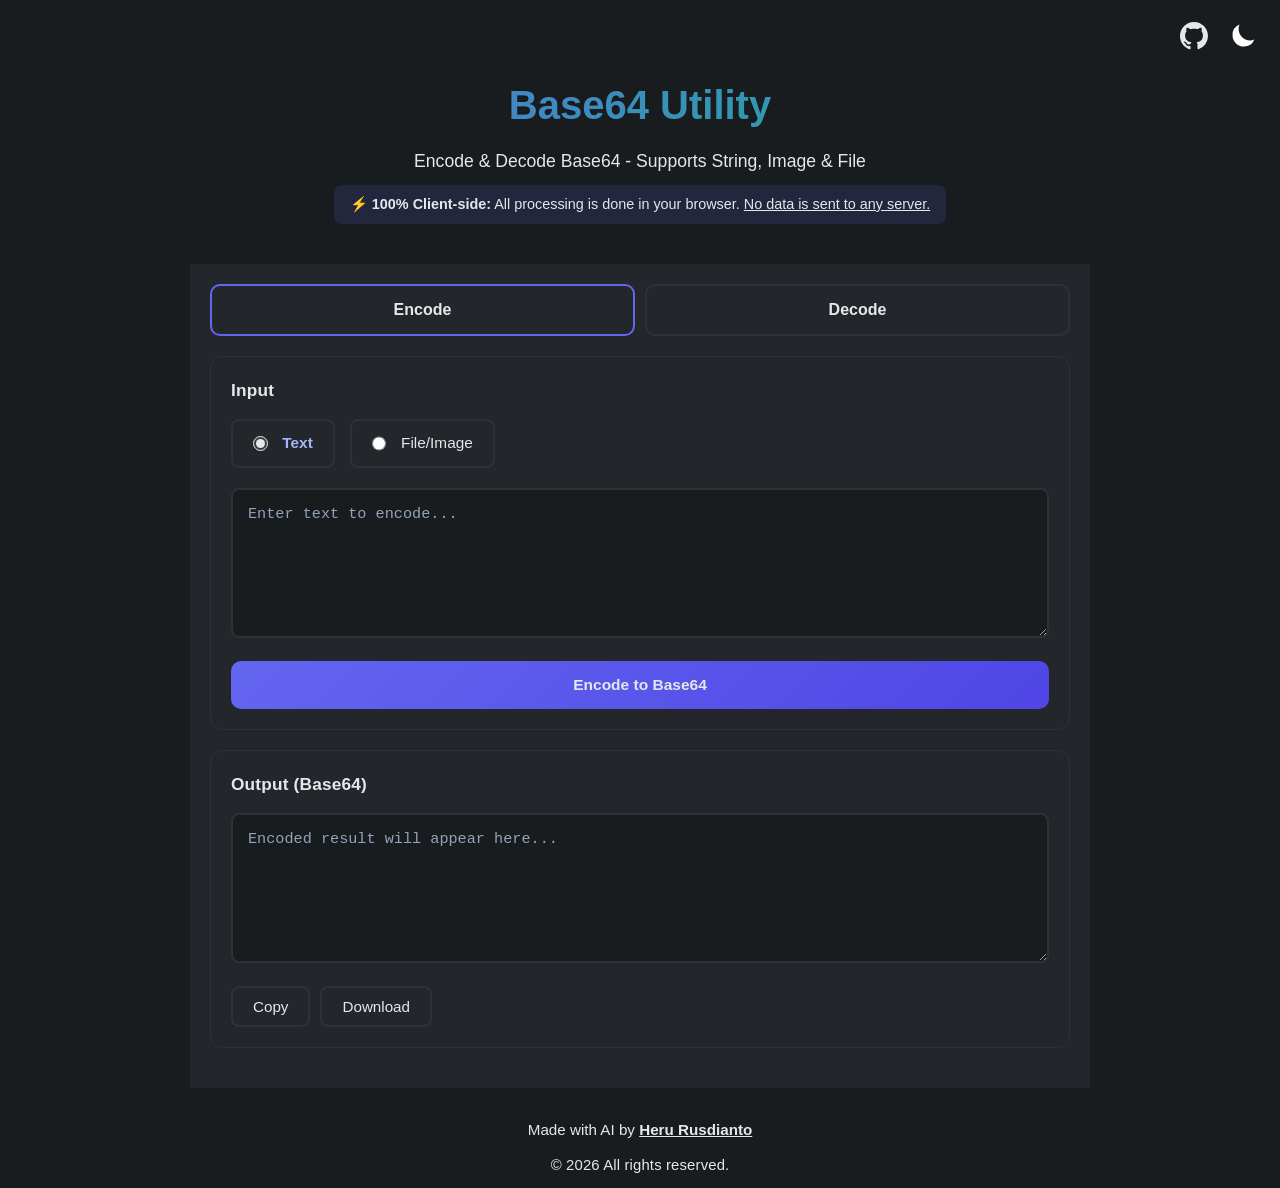
==== public/index.html @ 7470bfa7 "improved UI" ====
<!DOCTYPE html>
<html lang="en">
<head>
    <meta charset="UTF-8">
    <meta name="viewport" content="width=device-width, initial-scale=1.0">
    <title>Base64 Encoder/Decoder</title>
    <link rel="stylesheet" href="css/style.css">
</head>
<body>
    <div class="topbar">
        <a href="https://github.com/herusdianto/base64util" class="github-link" target="_blank" rel="noopener noreferrer" title="GitHub Repository">
            <svg viewBox="0 0 16 16" fill="none" xmlns="http://www.w3.org/2000/svg">
                <path fill-rule="evenodd" clip-rule="evenodd" d="M8 0C3.58 0 0 3.58 0 8c0 3.54 2.29 6.53 5.47 7.59.4.07.55-.17.55-.38 0-.19-.01-.82-.01-1.49-2.01.37-2.53-.49-2.69-.94-.09-.23-.48-.94-.82-1.13-.28-.15-.68-.52-.01-.53.63-.01 1.08.58 1.23.82.72 1.21 1.87.87 2.33.66.07-.52.28-.87.51-1.07-1.78-.2-3.64-.89-3.64-3.95 0-.87.31-1.59.82-2.15-.08-.2-.36-1.01.08-2.12 0 0 .67-.21 2.2.82.64-.18 1.32-.27 2-.27.68 0 1.36.09 2 .27 1.53-1.04 2.2-.82 2.2-.82.44 1.11.16 1.92.08 2.12.51.56.82 1.27.82 2.15 0 3.07-1.87 3.75-3.65 3.95.29.25.54.73.54 1.48 0 1.07-.01 1.93-.01 2.19 0 .21.15.46.55.38A8.013 8.013 0 0 0 16 8c0-4.42-3.58-8-8-8z" fill="currentColor"/>
            </svg>
        </a>
        <div class="theme-toggle">
            <button id="theme-switch" aria-label="Toggle dark/light mode" class="theme-toggle-btn">
                <!-- Icon will be injected by JS -->
                <span id="theme-icon"></span>
            </button>
        </div>
    </div>

    <header>
        <h1>Base64 Utility</h1>
        <p>Encode & Decode Base64 - Supports String, Image & File</p>
        <p class="client-side-note">⚡ <strong>100% Client-side:</strong> All processing is done in your browser. <u>No data is sent to any server.</u></p>
    </header>

    <div class="container">
        <!-- Tab Navigation -->
        <div class="tabs">
            <button class="tab-btn active" data-tab="encode">Encode</button>
            <button class="tab-btn" data-tab="decode">Decode</button>
        </div>

        <!-- Encode Tab -->
        <div id="encode" class="tab-content active">
            <div class="input-section">
                <h2>Input</h2>

                <!-- Input Type Selection -->
                <div class="input-type-selector">
                    <label>
                        <input type="radio" name="encode-type" value="text" checked>
                        <span>Text</span>
                    </label>
                    <label>
                        <input type="radio" name="encode-type" value="file">
                        <span>File/Image</span>
                    </label>
                </div>

                <!-- Text Input -->
                <div id="encode-text-input" class="input-area">
                    <label for="encode-text" class="visually-hidden">Text to encode</label>
                    <textarea id="encode-text" placeholder="Enter text to encode..."></textarea>
                </div>

                <!-- File Input -->
                <div id="encode-file-input" class="input-area hidden">
                    <div class="file-drop-zone" id="encode-drop-zone">
                        <input type="file" id="encode-file" accept="*/*">
                        <div class="drop-content">
                            <svg width="40" height="40" viewBox="0 0 24 24" fill="none" xmlns="http://www.w3.org/2000/svg">
                              <path d="M12 16V4M12 4L7 9M12 4L17 9" stroke="currentColor" stroke-width="2" stroke-linecap="round" stroke-linejoin="round"/>
                              <rect x="4" y="16" width="16" height="4" rx="2" stroke="currentColor" stroke-width="2"/>
                            </svg>
                            <p>Drag & drop file here or click to browse</p>
                            <small>Supports any file type (images, documents, etc.)</small>
                        </div>
                    </div>
                    <div id="encode-file-preview" class="file-preview hidden"></div>
                </div>

                <button id="encode-btn" class="action-btn">Encode to Base64</button>
            </div>

            <div class="output-section">
                <h2>Output (Base64)</h2>
                <textarea id="encode-output" readonly placeholder="Encoded result will appear here..."></textarea>
                <label for="encode-output" class="visually-hidden">Encoded Base64 output</label>
                <div class="output-actions">
                    <button class="copy-btn" data-target="encode-output">Copy</button>
                    <button class="download-btn" data-content="encode-output" data-filename="encoded.txt">Download</button>
                </div>
            </div>
        </div>

        <!-- Decode Tab -->
        <div id="decode" class="tab-content">
            <div class="input-section">
                <h2>Input (Base64)</h2>

                <!-- Input Type Selection -->
                <div class="input-type-selector">
                    <label>
                        <input type="radio" name="decode-input-type" value="text" checked>
                        <span>Paste Base64</span>
                    </label>
                    <label>
                        <input type="radio" name="decode-input-type" value="file">
                        <span>Upload File</span>
                    </label>
                </div>

                <!-- Text Input -->
                <div id="decode-text-input" class="input-area">
                    <label for="decode-text" class="visually-hidden">Base64 string to decode</label>
                    <textarea id="decode-text" placeholder="Paste Base64 string here..."></textarea>
                </div>

                <!-- File Input -->
                <div id="decode-file-input" class="input-area hidden">
                    <div class="file-drop-zone" id="decode-drop-zone">
                        <input type="file" id="decode-file" accept=".txt,.b64">
                        <div class="drop-content">
                            <svg width="40" height="40" viewBox="0 0 24 24" fill="none" xmlns="http://www.w3.org/2000/svg">
                              <path d="M12 16V4M12 4L7 9M12 4L17 9" stroke="currentColor" stroke-width="2" stroke-linecap="round" stroke-linejoin="round"/>
                              <rect x="4" y="16" width="16" height="4" rx="2" stroke="currentColor" stroke-width="2"/>
                            </svg>
                            <p>Drag & drop .txt file containing Base64</p>
                        </div>
                    </div>
                </div>

                <!-- Output Type Selection -->
                <div class="output-type-selector">
                    <h3>Output Type</h3>
                    <div class="output-options">
                        <label>
                            <input type="radio" name="decode-output-type" value="auto" checked>
                            <span>Auto Detect</span>
                        </label>
                        <label>
                            <input type="radio" name="decode-output-type" value="text">
                            <span>Text</span>
                        </label>
                        <label>
                            <input type="radio" name="decode-output-type" value="image">
                            <span>Image</span>
                        </label>
                        <label>
                            <input type="radio" name="decode-output-type" value="file">
                            <span>File</span>
                        </label>
                    </div>
                </div>

                <button id="decode-btn" class="action-btn">Decode from Base64</button>
            </div>

            <div class="output-section">
                <h2>Output</h2>

                <!-- Text Output -->
                <div id="decode-output-text" class="decode-output">
                    <textarea id="decode-result-text" readonly placeholder="Decoded text will appear here..."></textarea>
                    <label for="decode-result-text" class="visually-hidden">Decoded text output</label>
                    <div class="output-actions">
                        <button class="copy-btn" data-target="decode-result-text">Copy</button>
                    </div>
                </div>

                <!-- Image Output -->
                <div id="decode-output-image" class="decode-output">
                    <div class="image-preview">
                        <img id="decode-result-image" src="" alt="Decoded image" style="display: none;">
                    </div>
                    <div class="output-actions">
                        <button id="download-image-btn" class="download-btn">Download Image</button>
                    </div>
                </div>

                <!-- File Output -->
                <div id="decode-output-file" class="decode-output">
                    <div class="file-info" id="decode-file-info">
                        <span class="icon">📄</span>
                        <div class="details">
                            <p class="filename">decoded_file</p>
                            <p class="filesize">0 bytes</p>
                            <p class="filetype">Unknown type</p>
                        </div>
                    </div>
                    <div class="output-actions">
                        <button id="download-file-btn" class="download-btn">Download File</button>
                    </div>
                </div>
            </div>
        </div>

        <!-- Status Messages -->
        <div id="status" class="status hidden"></div>
    </div>

    <footer>
        <p>Made with AI by <a href="https://herusdianto.github.io/" target="_blank" rel="noopener noreferrer">Heru Rusdianto</a></p>
        <p class="copyright">
            © <span id="currentYear"></span> All rights reserved.
        </p>
    </footer>

    <script src="js/app.js"></script>
</body>
</html>
---- public/css/style.css ----
:root {
    --primary-color: #6366f1;
    --primary-hover: #4f46e5;
    --secondary-color: #10b981;
    --bg-color: #0f172a;
    --card-bg: #1e293b;
    --card-border: #334155;
    --text-primary: #f1f5f9;
    --text-secondary: #94a3b8;
    --input-bg: #0f172a;
    --success-color: #22c55e;
    --error-color: #ef4444;
    --warning-color: #f59e0b;
}

* {
    margin: 0;
    padding: 0;
    box-sizing: border-box;
}

body {
    font-family: 'Segoe UI', Tahoma, Geneva, Verdana, sans-serif;
    background: var(--bg-color);
    color: var(--text-primary);
    min-height: 100vh;
    line-height: 1.6;
}

.container {
    max-width: 900px;
    margin: 0 auto;
    padding: 20px;
}

/* Header */
header {
    text-align: center;
    margin-bottom: 20px;
    padding: 20px;
}

header h1 {
    font-size: 2.5rem;
    margin-bottom: 10px;
    background: linear-gradient(135deg, var(--primary-color), var(--secondary-color));
    -webkit-background-clip: text;
    -webkit-text-fill-color: transparent;
    background-clip: text;
}

header p {
    color: var(--text-secondary);
    font-size: 1.1rem;
}

/* Tabs */
.tabs {
    display: flex;
    gap: 10px;
    margin-bottom: 20px;
}

.tab-btn {
    flex: 1;
    padding: 15px 30px;
    font-size: 1.1rem;
    font-weight: 600;
    border: 2px solid var(--card-border);
    background: var(--card-bg);
    color: var(--text-secondary);
    border-radius: 10px;
    cursor: pointer;
    transition: all 0.3s ease;
}

.tab-btn:hover {
    border-color: var(--primary-color);
    color: var(--text-primary);
}

.tab-btn.active {
    background: var(--primary-color);
    border-color: var(--primary-color);
    color: white;
}

/* Tab Content */
.tab-content {
    display: none;
    animation: fadeIn 0.3s ease;
}

.tab-content.active {
    display: block;
}

@keyframes fadeIn {
    from { opacity: 0; transform: translateY(10px); }
    to { opacity: 1; transform: translateY(0); }
}

/* Sections */
.input-section,
.output-section {
    background: var(--card-bg);
    border: 1px solid var(--card-border);
    border-radius: 12px;
    padding: 20px;
    margin-bottom: 20px;
}

.input-section h2,
.output-section h2 {
  font-size: 1.2rem;
  margin-bottom: 15px;
  color: #181818;
  font-weight: 700;
  letter-spacing: 0.01em;
  transition: color 0.3s;
}

.dark-mode .input-section h2,
.dark-mode .output-section h2 {
  color: #e5e7eb;
}

/* Input Type Selector */
.input-type-selector,
.output-type-selector .output-options {
    display: flex;
    gap: 15px;
    margin-bottom: 20px;
    flex-wrap: wrap;
}

.input-type-selector label,
.output-type-selector label {
    display: flex;
    align-items: center;
    gap: 8px;
    cursor: pointer;
    padding: 10px 20px;
    background: #f3f4f6;
    border: 2px solid #e5e7eb;
    border-radius: 8px;
    color: #181818;
    font-weight: 500;
    transition: all 0.3s;
}

.input-type-selector input,
.output-type-selector input {
    accent-color: #6366f1;
    background-color: #fff;
    border-radius: 50%;
    width: 1.1em;
    height: 1.1em;
    border: 2px solid #6366f1;
    margin-right: 0.5em;
    transition: background 0.2s, border-color 0.2s;
}

.input-type-selector label:hover,
.output-type-selector label:hover {
    border-color: #6366f1;
    background: #e0e7ff;
    color: #181818;
}

.input-type-selector input:checked + span,
.output-type-selector input:checked + span {
    color: #6366f1;
    font-weight: 700;
}

.input-type-selector input:focus,
.output-type-selector input:focus {
    outline: 2px solid #6366f1;
    outline-offset: 2px;
}

/* DARK MODE RADIO & LABELS */
.dark-mode .input-type-selector label,
.dark-mode .output-type-selector label {
  background: #23272b;
  border: 2px solid #2d3237;
  color: #e5e7eb;
}
.dark-mode .input-type-selector label:hover,
.dark-mode .output-type-selector label:hover {
  background: #333a41;
  border-color: #6366f1;
  color: #e5e7eb;
}
.dark-mode .input-type-selector input,
.dark-mode .output-type-selector input {
  accent-color: #e5e7eb;
  background-color: #23272b;
  border: 2px solid #e5e7eb;
}
.dark-mode .input-type-selector input:focus,
.dark-mode .output-type-selector input:focus {
  outline: 2px solid #e5e7eb;
}
.dark-mode .input-type-selector input:checked + span,
.dark-mode .output-type-selector input:checked + span {
  color: #a5b4fc;
}

/* Text Areas */
textarea {
    width: 100%;
    min-height: 150px;
    padding: 15px;
    font-family: 'Consolas', 'Monaco', monospace;
    font-size: 0.95rem;
    background: var(--input-bg);
    border: 2px solid var(--card-border);
    border-radius: 8px;
    color: var(--text-primary);
    resize: vertical;
    transition: border-color 0.3s ease;
}

textarea:focus {
    outline: none;
    border-color: var(--primary-color);
}

textarea::placeholder {
    color: var(--text-secondary);
}

/* File Drop Zone */
.file-drop-zone {
    position: relative;
    border: 2px dashed var(--card-border);
    border-radius: 12px;
    padding: 40px 20px;
    text-align: center;
    cursor: pointer;
    transition: all 0.3s ease;
    background: var(--input-bg);
}

.file-drop-zone:hover,
.file-drop-zone.dragover {
    border-color: var(--primary-color);
    background: rgba(99, 102, 241, 0.1);
}

.file-drop-zone input[type="file"] {
    position: absolute;
    top: 0;
    left: 0;
    width: 100%;
    height: 100%;
    opacity: 0;
    cursor: pointer;
}

.drop-content .icon {
    font-size: 3rem;
    display: block;
    margin-bottom: 10px;
}

.drop-content p {
    color: var(--text-primary);
    font-size: 1rem;
    margin-bottom: 5px;
}

.drop-content small {
    color: var(--text-secondary);
    font-size: 0.92rem;
    font-weight: 400;
}

.file-drop-zone .drop-content p {
  color: #181818;
  font-size: 1rem;
  margin-bottom: 5px;
  font-weight: 500;
}
.file-drop-zone .drop-content small {
  color: #6366f1;
  font-size: 0.92rem;
  font-weight: 400;
}

.dark-mode .file-drop-zone .drop-content p {
  color: #e5e7eb;
}
.dark-mode .file-drop-zone .drop-content small {
  color: #a5b4fc;
}

/* File Preview */
.file-preview {
    margin-top: 15px;
    padding: 15px;
    background: var(--input-bg);
    border-radius: 8px;
    border: 1px solid var(--card-border);
}

.file-preview .preview-image {
    max-width: 100%;
    max-height: 200px;
    border-radius: 8px;
    margin-bottom: 10px;
}

.file-preview .file-details {
    display: flex;
    justify-content: space-between;
    align-items: center;
    flex-wrap: wrap;
    gap: 10px;
}

.file-preview .file-name {
    font-weight: 600;
    color: var(--text-primary);
}

.file-preview .file-size {
    color: var(--text-secondary);
    font-size: 0.9rem;
}

.file-preview .remove-file {
    padding: 5px 15px;
    background: var(--error-color);
    border: none;
    border-radius: 5px;
    color: white;
    cursor: pointer;
    font-size: 0.9rem;
}

/* Action Buttons */
.action-btn {
    width: 100%;
    padding: 15px 30px;
    font-size: 1.1rem;
    font-weight: 600;
    background: linear-gradient(135deg, var(--primary-color), var(--primary-hover));
    border: none;
    border-radius: 10px;
    color: white;
    cursor: pointer;
    transition: all 0.3s ease;
    margin-top: 15px;
}

.action-btn:hover {
    transform: translateY(-2px);
    box-shadow: 0 10px 20px rgba(99, 102, 241, 0.3);
}

.action-btn:active {
    transform: translateY(0);
}

/* Output Actions */
.output-actions {
    display: flex;
    gap: 10px;
    margin-top: 15px;
    flex-wrap: wrap;
}

.copy-btn,
.download-btn {
    padding: 10px 20px;
    font-size: 0.95rem;
    font-weight: 500;
    border: 2px solid var(--card-border);
    background: var(--card-bg);
    color: var(--text-primary);
    border-radius: 8px;
    cursor: pointer;
    transition: all 0.3s ease;
}

.copy-btn:hover {
    border-color: #10b981 !important;
    background: #e0f7ef !important;
}

.download-btn:hover {
    border-color: #6366f1 !important;
    background: #e0e7ff !important;
}

.dark-mode .copy-btn,
.dark-mode .download-btn {
  background: #23272b !important;
  color: #e5e7eb !important;
  border-color: #2d3237 !important;
}
.dark-mode .copy-btn:hover {
  border-color: #10b981 !important;
  background: #1e293b !important;
}
.dark-mode .download-btn:hover {
  border-color: #6366f1 !important;
  background: #333a41 !important;
}

/* Decode Output Sections */
.decode-output {
    display: none;
}

.decode-output.active {
    display: block;
}

/* Image Preview */
.image-preview {
    background: var(--input-bg);
    border: 2px solid var(--card-border);
    border-radius: 8px;
    padding: 20px;
    text-align: center;
    min-height: 150px;
    display: flex;
    align-items: center;
    justify-content: center;
}

.image-preview img {
    max-width: 100%;
    max-height: 400px;
    border-radius: 8px;
}

/* File Info */
.file-info {
    display: flex;
    align-items: center;
    gap: 20px;
    padding: 20px;
    background: var(--input-bg);
    border: 2px solid var(--card-border);
    border-radius: 8px;
}

.file-info .icon {
    font-size: 3rem;
}

.file-info .details .filename {
    font-weight: 600;
    font-size: 1.1rem;
    color: var(--text-primary);
    margin-bottom: 5px;
}

.file-info .details .filesize,
.file-info .details .filetype {
    color: var(--text-secondary);
    font-size: 0.9rem;
}

/* Status Messages */
.status {
    position: fixed;
    bottom: 20px;
    left: 50%;
    transform: translateX(-50%);
    padding: 15px 30px;
    border-radius: 10px;
    font-weight: 500;
    z-index: 1000;
    animation: slideUp 0.3s ease;
}

@keyframes slideUp {
    from { opacity: 0; transform: translateX(-50%) translateY(20px); }
    to { opacity: 1; transform: translateX(-50%) translateY(0); }
}

.status.success {
    background: var(--success-color);
    color: white;
}

.status.error {
    background: var(--error-color);
    color: white;
}

.status.warning {
    background: var(--warning-color);
    color: white;
}

/* Hidden Class */
.hidden {
    display: none !important;
}

/* Footer */
footer {
  color: #181818 !important;
  background: transparent;
  text-align: center;
  padding: 30px 0 10px 0;
  font-size: 0.95rem;
  display: flex;
  flex-direction: column;
  align-items: center;
  justify-content: center;
  gap: 0.3em;
}
footer a {
  color: #6366f1 !important;
  text-decoration: underline;
  font-weight: 600;
  transition: color 0.2s;
}
footer .copyright {
  color: #222 !important;
  font-size: 0.98em;
  font-weight: 500;
  letter-spacing: 0.01em;
  margin-top: 0.5em;
  margin-bottom: 0;
  display: block;
}
.dark-mode footer {
  color: #e5e7eb !important;
  background: transparent;
}
.dark-mode footer a {
  color: #a5b4fc !important;
}
.dark-mode footer .copyright {
  color: #e5e7eb !important;
}

/* DARK MODE SUPPORT */
.dark-mode {
    background: #0a0a0a;
    color: #fff;
}
.dark-mode .container,
.dark-mode .input-section,
.dark-mode .output-section,
.dark-mode .file-drop-zone,
.dark-mode .file-preview,
.dark-mode .image-preview,
.dark-mode .file-info {
    background: #181818 !important;
    color: #fff !important;
    border-color: #333 !important;
}
.dark-mode header h1,
.dark-mode header p,
.dark-mode .tab-btn,
.dark-mode .tab-btn.active,
.dark-mode .output-actions button,
.dark-mode .action-btn,
.dark-mode .copy-btn,
.dark-mode .download-btn,
.dark-mode .file-info .filename,
.dark-mode .file-info .filesize,
.dark-mode .file-info .filetype,
.dark-mode .status,
.dark-mode footer,
.dark-mode footer a {
    color: #fff !important;
}
.dark-mode .tab-btn.active {
    background: #333 !important;
    border-color: #6366f1 !important;
}
.dark-mode .tab-btn {
    background: #222 !important;
    border-color: #333 !important;
}
.dark-mode .action-btn {
    background: linear-gradient(135deg, #6366f1, #4f46e5) !important;
}
.dark-mode .file-drop-zone {
    background: #222 !important;
    border-color: #333 !important;
}
.dark-mode .file-drop-zone.dragover {
    background: rgba(99, 102, 241, 0.2) !important;
}
.dark-mode textarea,
.dark-mode input[type="text"],
.dark-mode input[type="file"] {
    background: #222 !important;
    color: #fff !important;
    border-color: #333 !important;
}
.dark-mode .status.success {
    background: #22c55e !important;
}
.dark-mode .status.error {
    background: #ef4444 !important;
}
.dark-mode .status.warning {
    background: #f59e0b !important;
}
.dark-mode .theme-toggle label {
    color: #fff !important;
}

.visually-hidden {
  position: absolute !important;
  height: 1px; width: 1px;
  overflow: hidden;
  clip: rect(1px, 1px, 1px, 1px);
  white-space: nowrap;
}
.topbar {
  display: flex;
  justify-content: flex-end;
  align-items: center;
  gap: 1.2rem;
  margin-top: 1.2rem;
  padding: 0 20px;
}
.theme-toggle {
  display: flex;
  align-items: center;
  gap: 0.5rem;
}
.theme-toggle-btn {
  background: none;
  border: none;
  padding: 0.2em 0.2em;
  border-radius: 50%;
  cursor: pointer;
  display: flex;
  align-items: center;
  justify-content: center;
  transition: background 0.2s;
  outline: none;
}
.theme-toggle-btn:focus {
  box-shadow: none;
  outline: none;
}
.theme-toggle-btn:focus-visible {
  outline: none;
}
.theme-toggle-btn:focus-visible .sun-icon,
.theme-toggle-btn:focus-visible .moon-icon {
  outline: 2px solid #6366f1;
  outline-offset: 2px;
  border-radius: 50%;
}
#theme-icon svg {
  display: block;
  width: 28px;
  height: 28px;
}
.github-link {
  display: flex;
  align-items: center;
  text-decoration: none;
  color: inherit;
  transition: color 0.2s;
}
.github-link:hover svg {
  color: #6366f1;
}
.github-link svg {
  width: 28px;
  height: 28px;
  fill: currentColor;
  color: #222;
  transition: color 0.2s;
}

/* Light mode (default) override */
body {
  background: #fff;
  color: #181818;
  transition: background 0.3s, color 0.3s;
}
.container,
.input-section,
.output-section,
.file-drop-zone,
.file-preview,
.image-preview,
.file-info {
  background: #fff !important;
  color: #181818 !important;
  border-color: #e5e7eb !important;
  transition: background 0.3s, color 0.3s, border-color 0.3s;
}
header h1,
header p,
.tab-btn,
.tab-btn.active,
.output-actions button,
.action-btn,
.copy-btn,
.download-btn,
.file-info .filename,
.file-info .filesize,
.file-info .filetype,
.status,
footer,
footer a {
  color: #181818 !important;
  transition: color 0.3s;
}
.tab-btn.active {
  background: #e0e7ff !important;
  border-color: #6366f1 !important;
  color: #181818 !important;
}
.tab-btn {
  background: #f3f4f6 !important;
  border-color: #e5e7eb !important;
  color: #6366f1 !important;
}
.action-btn {
  background: linear-gradient(135deg, #6366f1, #4f46e5) !important;
  color: #fff !important;
}
.file-drop-zone {
  background: #f3f4f6 !important;
  border-color: #e5e7eb !important;
  color: #181818 !important;
}
.file-drop-zone .icon {
  color: #6366f1 !important;
}
.file-drop-zone .drop-content p {
  color: #181818;
}
.file-drop-zone .drop-content small {
  color: #6366f1;
}
textarea,
input[type="text"],
input[type="file"] {
  background: #fff !important;
  color: #181818 !important;
  border-color: #e5e7eb !important;
  transition: background 0.3s, color 0.3s, border-color 0.3s;
}
.copy-btn,
.download-btn {
  background: #f3f4f6 !important;
  color: #181818 !important;
  border-color: #e5e7eb !important;
}
.copy-btn:hover {
  border-color: #10b981 !important;
  background: #e0f7ef !important;
}
.download-btn:hover {
  border-color: #6366f1 !important;
  background: #e0e7ff !important;
}
footer {
  color: #181818 !important;
}
footer a {
  color: #6366f1 !important;
}
footer .copyright {
  color: #222 !important;
  font-size: 0.98em;
  font-weight: 500;
  letter-spacing: 0.01em;
  margin-top: 0.5em;
  margin-bottom: 0;
  display: block;
}
.status.success {
  background: #22c55e !important;
  color: #fff !important;
}
.status.error {
  background: #ef4444 !important;
  color: #fff !important;
}
.status.warning {
  background: #f59e0b !important;
  color: #fff !important;
}
/* Dark mode override (referensi dari herusdianto.github.io) */
.dark-mode body,
.dark-mode {
  background: #181c1f !important;
  color: #e5e7eb !important;
}
.dark-mode .container,
.dark-mode .input-section,
.dark-mode .output-section,
.dark-mode .file-drop-zone,
.dark-mode .file-preview,
.dark-mode .image-preview,
.dark-mode .file-info {
  background: #23272b !important;
  color: #e5e7eb !important;
  border-color: #2d3237 !important;
}
.dark-mode header h1,
.dark-mode header p,
.dark-mode .tab-btn,
.dark-mode .tab-btn.active,
.dark-mode .output-actions button,
.dark-mode .action-btn,
.dark-mode .copy-btn,
.dark-mode .download-btn,
.dark-mode .file-info .filename,
.dark-mode .file-info .filesize,
.dark-mode .file-info .filetype,
.dark-mode .status,
.dark-mode footer,
.dark-mode footer a {
  color: #e5e7eb !important;
}
.dark-mode .tab-btn.active {
  background: #23272b !important;
  border-color: #6366f1 !important;
}
.dark-mode .tab-btn {
  background: #23272b !important;
  border-color: #2d3237 !important;
}
.dark-mode .action-btn {
  background: linear-gradient(135deg, #6366f1, #4f46e5) !important;
}
.dark-mode .file-drop-zone {
  background: #23272b !important;
  border-color: #2d3237 !important;
}
.dark-mode .file-drop-zone.dragover {
  background: rgba(99, 102, 241, 0.15) !important;
}
.dark-mode textarea,
.dark-mode input[type="text"],
.dark-mode input[type="file"] {
  background: #181c1f !important;
  color: #e5e7eb !important;
  border-color: #2d3237 !important;
}
.dark-mode .status.success {
  background: #22c55e !important;
}
.dark-mode .status.error {
  background: #ef4444 !important;
}
.dark-mode .status.warning {
  background: #f59e0b !important;
}
.dark-mode .theme-toggle label {
  color: #e5e7eb !important;
}
.dark-mode .github-link svg {
  color: #e5e7eb !important;
}
.sun-icon, .moon-icon {
  width: 28px;
  height: 28px;
  display: block;
  fill: #181818;
  stroke: none;
  transition: fill 0.2s;
}
.dark-mode .sun-icon, .dark-mode .moon-icon {
  fill: #fff;
}

.client-side-note {
    font-size: 0.9rem;
    color: var(--text-secondary);
    margin-top: 10px;
    padding: 8px 16px;
    background: rgba(99, 102, 241, 0.1);
    border-radius: 8px;
    display: inline-block;
}

.dark-mode .client-side-note {
    background: rgba(99, 102, 241, 0.15);
    color: #a5b4fc;
}

/* Perkecil font di seluruh form */
.input-section,
.output-section,
.input-type-selector,
.output-type-selector,
.output-options,
.file-info,
.file-preview,
.input-area,
textarea,
input[type="text"],
input[type="file"],
label,
.action-btn,
.output-actions,
.tabs,
.input-section h2,
.output-section h2,
.output-type-selector h3 {
  font-size: 0.97rem;
}
.input-type-selector label,
.output-type-selector label {
  font-size: 0.96rem;
}
textarea,
input[type="text"],
input[type="file"] {
  font-size: 0.95rem;
}
.tabs .tab-btn {
  font-size: 1rem;
}
.input-section h2,
.output-section h2,
.output-type-selector h3 {
  font-size: 1.08rem;
}
.file-info .filename,
.file-preview .file-name {
  color: #181818;
  font-weight: 600;
}
.dark-mode .file-info .filename,
.dark-mode .file-preview .file-name {
  color: #a5b4fc;
}
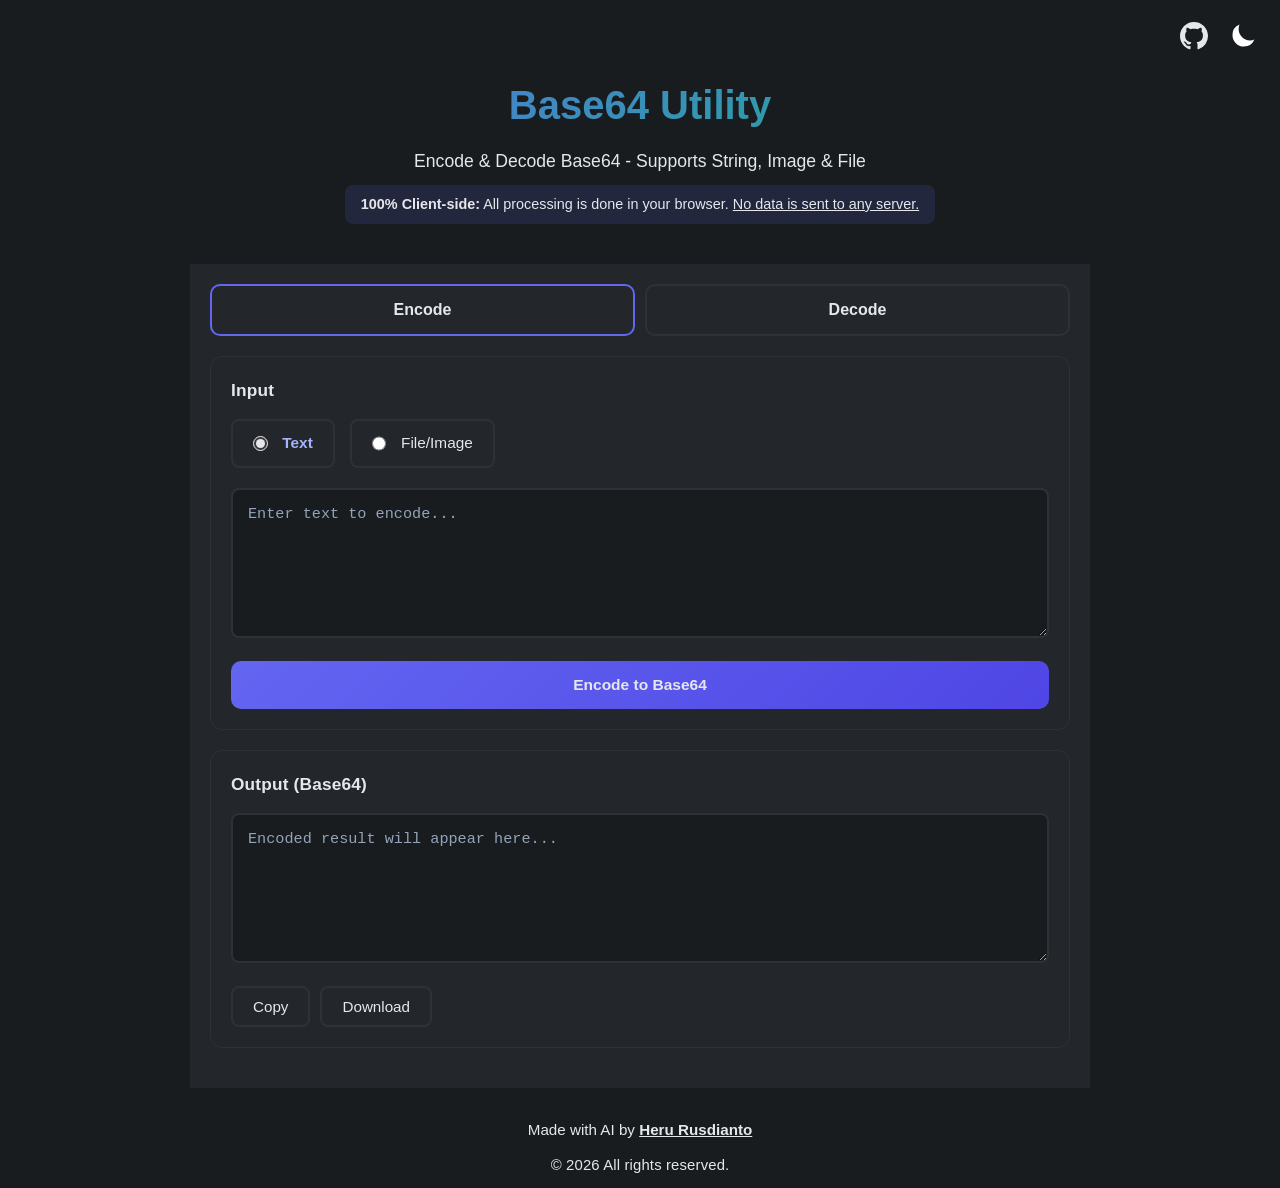
==== commit 722540af: "delete client side note icon" ====
--- a/public/index.html
+++ b/public/index.html
@@ -3,8 +3,9 @@
 <head>
     <meta charset="UTF-8">
     <meta name="viewport" content="width=device-width, initial-scale=1.0">
-    <title>Base64 Encoder/Decoder</title>
+    <title>Base64 Utility</title>
     <link rel="stylesheet" href="css/style.css">
+    <link rel="icon" type="image/svg+xml" href="favicon.svg">
 </head>
 <body>
     <div class="topbar">
@@ -24,7 +25,7 @@
     <header>
         <h1>Base64 Utility</h1>
         <p>Encode & Decode Base64 - Supports String, Image & File</p>
-        <p class="client-side-note">⚡ <strong>100% Client-side:</strong> All processing is done in your browser. <u>No data is sent to any server.</u></p>
+        <p class="client-side-note"><strong>100% Client-side:</strong> All processing is done in your browser. <u>No data is sent to any server.</u></p>
     </header>
 
     <div class="container">
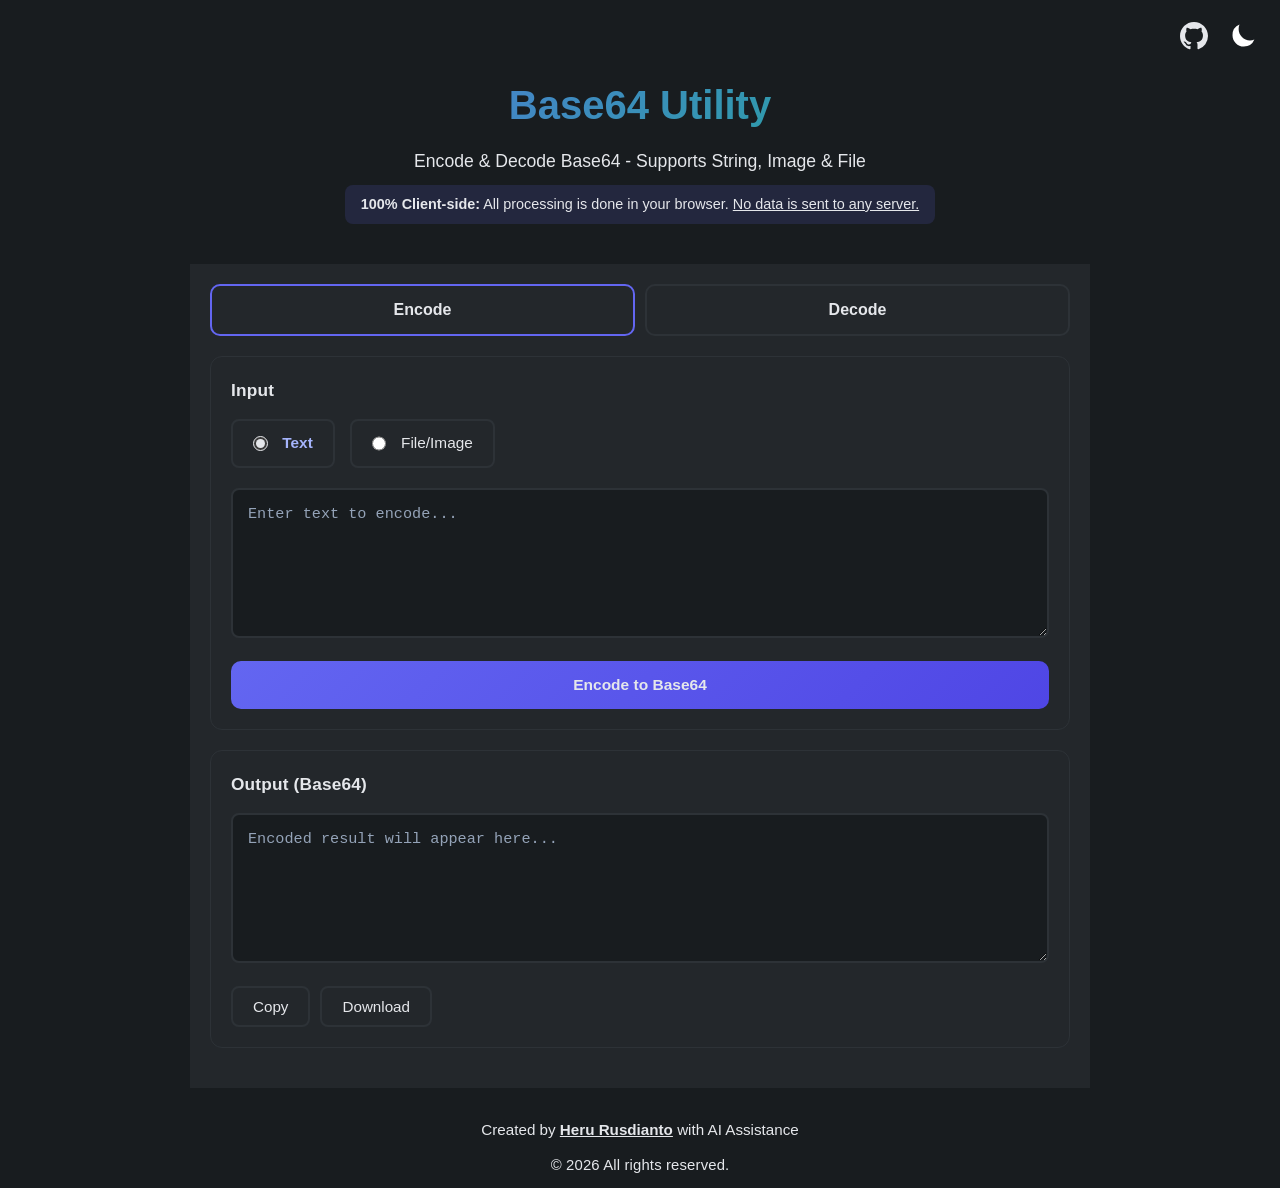
==== commit fa0fb5a2: "update footer" ====
--- a/public/index.html
+++ b/public/index.html
@@ -3,6 +3,7 @@
 <head>
     <meta charset="UTF-8">
     <meta name="viewport" content="width=device-width, initial-scale=1.0">
+    <meta name="author" content="Heru Rusdianto">
     <title>Base64 Utility</title>
     <link rel="stylesheet" href="css/style.css">
     <link rel="icon" type="image/svg+xml" href="favicon.svg">
@@ -195,7 +196,7 @@
     </div>
 
     <footer>
-        <p>Made with AI by <a href="https://herusdianto.github.io/" target="_blank" rel="noopener noreferrer">Heru Rusdianto</a></p>
+        <p>Created by <a href="https://herusdianto.github.io/" target="_blank" rel="noopener noreferrer">Heru Rusdianto</a> with AI Assistance</p>
         <p class="copyright">
             © <span id="currentYear"></span> All rights reserved.
         </p>
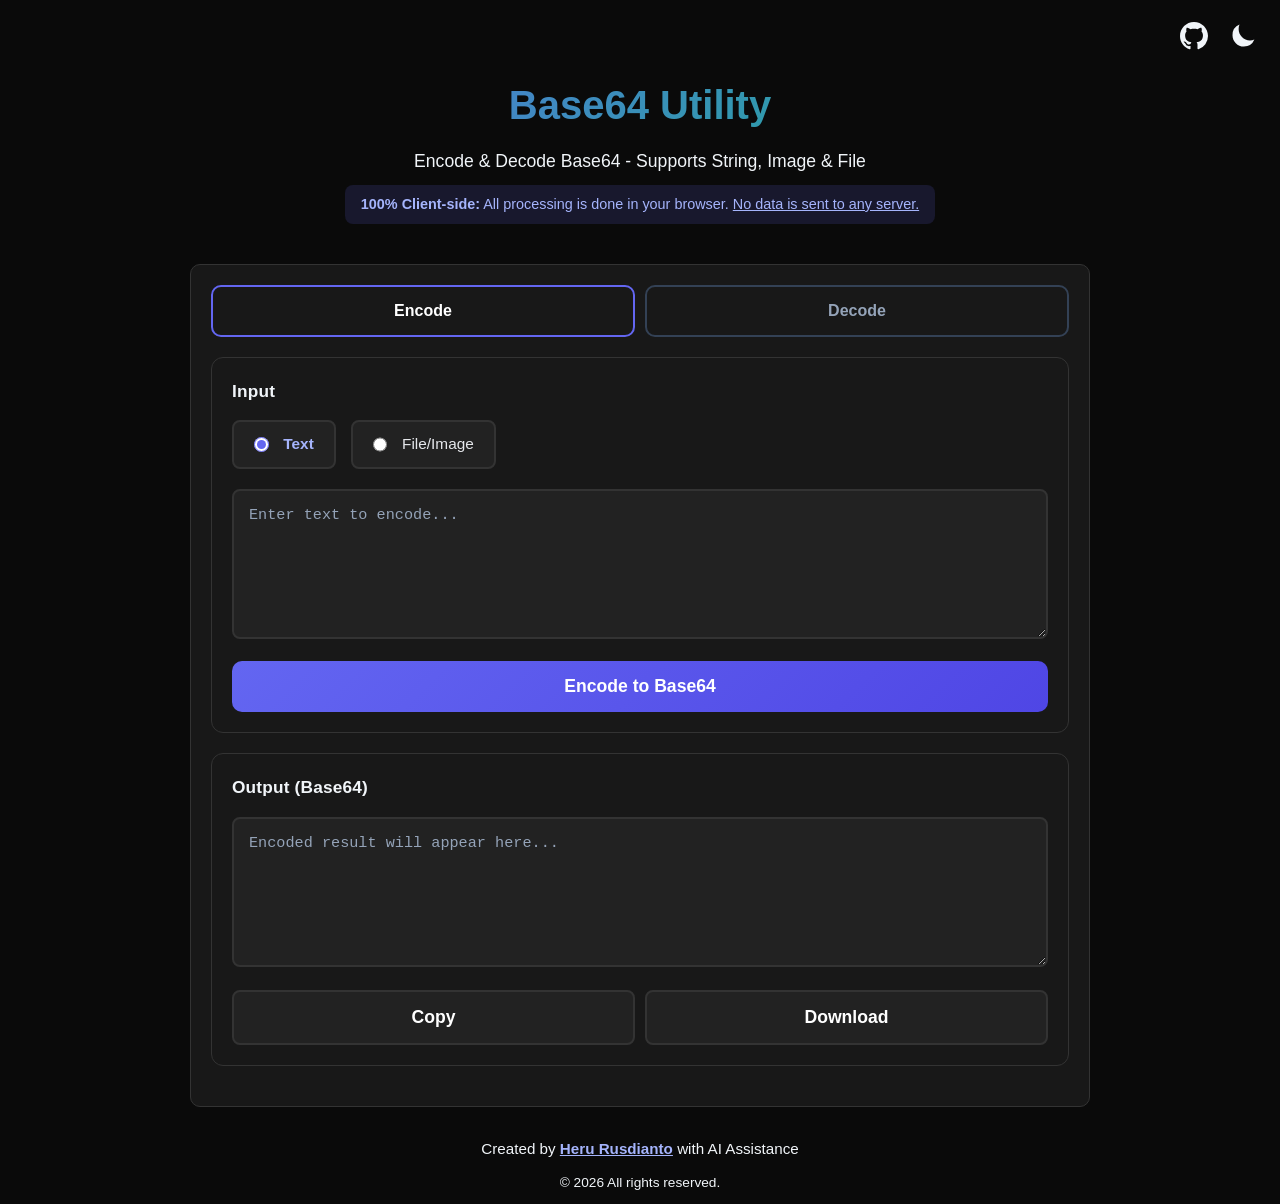
==== commit 405290f8: "update button color" ====
--- a/public/index.html
+++ b/public/index.html
@@ -82,9 +82,11 @@
                 <h2>Output (Base64)</h2>
                 <textarea id="encode-output" readonly placeholder="Encoded result will appear here..."></textarea>
                 <label for="encode-output" class="visually-hidden">Encoded Base64 output</label>
+
+                <!-- Action Buttons -->
                 <div class="output-actions">
-                    <button class="copy-btn" data-target="encode-output">Copy</button>
-                    <button class="download-btn" data-content="encode-output" data-filename="encoded.txt">Download</button>
+                    <button class="btn btn-lg copy-btn" data-target="encode-output">Copy</button>
+                    <button class="btn btn-lg btn-secondary download-btn" data-content="encode-output" data-filename="encoded.txt">Download</button>
                 </div>
             </div>
         </div>
@@ -170,7 +172,7 @@
                         <img id="decode-result-image" src="" alt="Decoded image" style="display: none;">
                     </div>
                     <div class="output-actions">
-                        <button id="download-image-btn" class="download-btn">Download Image</button>
+                        <button id="download-image-btn" class="btn btn-lg btn-secondary" data-content="decode-result-image" data-filename="decoded-image">Download</button>
                     </div>
                 </div>
 
@@ -185,7 +187,7 @@
                         </div>
                     </div>
                     <div class="output-actions">
-                        <button id="download-file-btn" class="download-btn">Download File</button>
+                        <button id="download-file-btn" class="btn btn-lg btn-secondary" data-content="decode-file-info" data-filename="decoded_file">Download</button>
                     </div>
                 </div>
             </div>
--- a/public/css/style.css
+++ b/public/css/style.css
@@ -2,15 +2,24 @@
     --primary-color: #6366f1;
     --primary-hover: #4f46e5;
     --secondary-color: #10b981;
+    --bg-color: #ffffff;
+    --card-bg: #ffffff;
+    --card-border: #e5e7eb;
+    --text-primary: #181818;
+    --text-secondary: #6b7280;
+    --input-bg: #f9fafb;
+    --success-color: #22c55e;
+    --error-color: #ef4444;
+    --warning-color: #f59e0b;
+}
+
+.dark-mode {
     --bg-color: #0f172a;
     --card-bg: #1e293b;
     --card-border: #334155;
     --text-primary: #f1f5f9;
     --text-secondary: #94a3b8;
     --input-bg: #0f172a;
-    --success-color: #22c55e;
-    --error-color: #ef4444;
-    --warning-color: #f59e0b;
 }
 
 * {
@@ -25,12 +34,18 @@
     color: var(--text-primary);
     min-height: 100vh;
     line-height: 1.6;
-}
-
+    transition: background 0.3s, color 0.3s;
+}
+
+/* Container */
 .container {
     max-width: 900px;
     margin: 0 auto;
     padding: 20px;
+    border: 1.5px solid var(--card-border);
+    border-radius: 10px;
+    background: var(--card-bg);
+    transition: background 0.3s, border-color 0.3s;
 }
 
 /* Header */
@@ -50,8 +65,87 @@
 }
 
 header p {
-    color: var(--text-secondary);
+    color: var(--text-primary);
     font-size: 1.1rem;
+}
+
+/* Client-side note */
+.client-side-note {
+    font-size: 0.9rem;
+    color: var(--text-primary);
+    margin-top: 10px;
+    padding: 8px 16px;
+    background: rgba(99, 102, 241, 0.1);
+    border-radius: 8px;
+    display: inline-block;
+}
+
+.dark-mode .client-side-note {
+    background: rgba(99, 102, 241, 0.15);
+    color: #a5b4fc;
+}
+
+/* Topbar */
+.topbar {
+    display: flex;
+    justify-content: flex-end;
+    align-items: center;
+    gap: 1.2rem;
+    margin-top: 1.2rem;
+    padding: 0 20px;
+}
+
+.github-link svg,
+#theme-icon svg {
+    width: 28px !important;
+    height: 28px !important;
+    display: block;
+    color: var(--text-primary);
+    fill: var(--text-primary);
+    transition: color 0.2s, fill 0.2s;
+}
+
+.theme-toggle-btn {
+    display: flex;
+    align-items: center;
+    justify-content: center;
+    padding: 0.2em;
+    border-radius: 50%;
+    background: none;
+    border: none;
+    cursor: pointer;
+    transition: background 0.2s;
+}
+
+.theme-toggle-btn:focus {
+    outline: none;
+}
+
+.theme-toggle {
+    display: flex;
+    align-items: center;
+    gap: 0.5rem;
+}
+
+.github-link {
+    display: flex;
+    align-items: center;
+    text-decoration: none;
+    color: inherit;
+    transition: color 0.2s;
+}
+
+.github-link:hover svg {
+    color: var(--primary-color);
+}
+
+.sun-icon, .moon-icon {
+    width: 28px;
+    height: 28px;
+    display: block;
+    fill: var(--text-primary);
+    stroke: none;
+    transition: fill 0.2s;
 }
 
 /* Tabs */
@@ -64,7 +158,7 @@
 .tab-btn {
     flex: 1;
     padding: 15px 30px;
-    font-size: 1.1rem;
+    font-size: 1rem;
     font-weight: 600;
     border: 2px solid var(--card-border);
     background: var(--card-bg);
@@ -108,21 +202,17 @@
     border-radius: 12px;
     padding: 20px;
     margin-bottom: 20px;
+    transition: background 0.3s, border-color 0.3s;
 }
 
 .input-section h2,
 .output-section h2 {
-  font-size: 1.2rem;
-  margin-bottom: 15px;
-  color: #181818;
-  font-weight: 700;
-  letter-spacing: 0.01em;
-  transition: color 0.3s;
-}
-
-.dark-mode .input-section h2,
-.dark-mode .output-section h2 {
-  color: #e5e7eb;
+    font-size: 1.08rem;
+    margin-bottom: 15px;
+    color: var(--text-primary);
+    font-weight: 700;
+    letter-spacing: 0.01em;
+    transition: color 0.3s;
 }
 
 /* Input Type Selector */
@@ -141,71 +231,43 @@
     gap: 8px;
     cursor: pointer;
     padding: 10px 20px;
-    background: #f3f4f6;
-    border: 2px solid #e5e7eb;
+    background: var(--input-bg);
+    border: 2px solid var(--card-border);
     border-radius: 8px;
-    color: #181818;
+    color: var(--text-primary);
     font-weight: 500;
+    font-size: 0.96rem;
     transition: all 0.3s;
 }
 
 .input-type-selector input,
 .output-type-selector input {
-    accent-color: #6366f1;
-    background-color: #fff;
+    accent-color: var(--primary-color);
+    background-color: var(--card-bg);
     border-radius: 50%;
     width: 1.1em;
     height: 1.1em;
-    border: 2px solid #6366f1;
+    border: 2px solid var(--primary-color);
     margin-right: 0.5em;
     transition: background 0.2s, border-color 0.2s;
 }
 
 .input-type-selector label:hover,
 .output-type-selector label:hover {
-    border-color: #6366f1;
-    background: #e0e7ff;
-    color: #181818;
+    border-color: var(--primary-color);
+    background: rgba(99, 102, 241, 0.1);
 }
 
 .input-type-selector input:checked + span,
 .output-type-selector input:checked + span {
-    color: #6366f1;
+    color: var(--primary-color);
     font-weight: 700;
 }
 
 .input-type-selector input:focus,
 .output-type-selector input:focus {
-    outline: 2px solid #6366f1;
+    outline: 2px solid var(--primary-color);
     outline-offset: 2px;
-}
-
-/* DARK MODE RADIO & LABELS */
-.dark-mode .input-type-selector label,
-.dark-mode .output-type-selector label {
-  background: #23272b;
-  border: 2px solid #2d3237;
-  color: #e5e7eb;
-}
-.dark-mode .input-type-selector label:hover,
-.dark-mode .output-type-selector label:hover {
-  background: #333a41;
-  border-color: #6366f1;
-  color: #e5e7eb;
-}
-.dark-mode .input-type-selector input,
-.dark-mode .output-type-selector input {
-  accent-color: #e5e7eb;
-  background-color: #23272b;
-  border: 2px solid #e5e7eb;
-}
-.dark-mode .input-type-selector input:focus,
-.dark-mode .output-type-selector input:focus {
-  outline: 2px solid #e5e7eb;
-}
-.dark-mode .input-type-selector input:checked + span,
-.dark-mode .output-type-selector input:checked + span {
-  color: #a5b4fc;
 }
 
 /* Text Areas */
@@ -220,7 +282,7 @@
     border-radius: 8px;
     color: var(--text-primary);
     resize: vertical;
-    transition: border-color 0.3s ease;
+    transition: border-color 0.3s ease, background 0.3s, color 0.3s;
 }
 
 textarea:focus {
@@ -264,37 +326,20 @@
     font-size: 3rem;
     display: block;
     margin-bottom: 10px;
+    color: var(--primary-color);
 }
 
 .drop-content p {
     color: var(--text-primary);
     font-size: 1rem;
     margin-bottom: 5px;
+    font-weight: 500;
 }
 
 .drop-content small {
-    color: var(--text-secondary);
+    color: var(--primary-color);
     font-size: 0.92rem;
     font-weight: 400;
-}
-
-.file-drop-zone .drop-content p {
-  color: #181818;
-  font-size: 1rem;
-  margin-bottom: 5px;
-  font-weight: 500;
-}
-.file-drop-zone .drop-content small {
-  color: #6366f1;
-  font-size: 0.92rem;
-  font-weight: 400;
-}
-
-.dark-mode .file-drop-zone .drop-content p {
-  color: #e5e7eb;
-}
-.dark-mode .file-drop-zone .drop-content small {
-  color: #a5b4fc;
 }
 
 /* File Preview */
@@ -304,6 +349,7 @@
     background: var(--input-bg);
     border-radius: 8px;
     border: 1px solid var(--card-border);
+    transition: background 0.3s, border-color 0.3s;
 }
 
 .file-preview .preview-image {
@@ -341,7 +387,80 @@
     font-size: 0.9rem;
 }
 
-/* Action Buttons */
+/* Buttons */
+.btn {
+    display: inline-flex;
+    align-items: center;
+    justify-content: center;
+    gap: 8px;
+    padding: 10px 20px;
+    font-size: 0.95rem;
+    font-weight: 600;
+    border: 2px solid var(--card-border);
+    background: var(--card-bg);
+    color: var(--text-primary);
+    border-radius: 8px;
+    cursor: pointer;
+    transition: all 0.3s ease;
+}
+
+.btn:hover {
+    border-color: var(--primary-color);
+    background: rgba(99, 102, 241, 0.1);
+}
+
+.btn-primary {
+    background: linear-gradient(135deg, var(--primary-color), var(--primary-hover));
+    border-color: var(--primary-color);
+    color: white;
+}
+
+.btn-primary:hover {
+    background: linear-gradient(135deg, var(--primary-hover), #4338ca);
+    border-color: var(--primary-hover);
+}
+
+.btn-secondary {
+    background: var(--card-bg);
+    border-color: var(--card-border);
+    color: var(--text-primary);
+}
+
+.btn-secondary:hover {
+    border-color: var(--secondary-color);
+    background: var(--card-bg);
+    color: var(--text-primary);
+}
+
+.btn-add {
+    background: transparent;
+    border: 2px dashed var(--primary-color);
+    color: var(--primary-color);
+}
+
+.btn-add:hover {
+    background: rgba(99, 102, 241, 0.1);
+}
+
+.btn-remove {
+    padding: 8px;
+    border: none;
+    background: transparent;
+    color: var(--error-color);
+    border-radius: 6px;
+    transition: background 0.3s;
+}
+
+.btn-remove:hover {
+    background: rgba(239, 68, 68, 0.1);
+}
+
+.btn-lg {
+    padding: 15px 30px;
+    font-size: 1.1rem;
+}
+
+/* Action Button */
 .action-btn {
     width: 100%;
     padding: 15px 30px;
@@ -352,17 +471,27 @@
     border-radius: 10px;
     color: white;
     cursor: pointer;
+    margin-top: 15px;
     transition: all 0.3s ease;
-    margin-top: 15px;
 }
 
 .action-btn:hover {
-    transform: translateY(-2px);
-    box-shadow: 0 10px 20px rgba(99, 102, 241, 0.3);
-}
-
-.action-btn:active {
-    transform: translateY(0);
+    background: linear-gradient(135deg, var(--primary-hover), #4338ca);
+}
+
+/* Button Groups */
+.btn-group {
+    display: flex;
+    gap: 10px;
+    flex-wrap: wrap;
+}
+
+.btn-group-block {
+    margin: 20px 0;
+}
+
+.btn-group-block .btn {
+    flex: 1;
 }
 
 /* Output Actions */
@@ -373,42 +502,32 @@
     flex-wrap: wrap;
 }
 
+.output-actions .btn {
+    flex: 1;
+    min-width: 0;
+}
+
+.action-buttons {
+    margin-top: 10px;
+}
+
+/* Copy & Download Buttons */
 .copy-btn,
 .download-btn {
-    padding: 10px 20px;
-    font-size: 0.95rem;
-    font-weight: 500;
+    background: var(--card-bg);
+    color: var(--text-primary);
     border: 2px solid var(--card-border);
-    background: var(--card-bg);
-    color: var(--text-primary);
-    border-radius: 8px;
-    cursor: pointer;
     transition: all 0.3s ease;
 }
 
 .copy-btn:hover {
-    border-color: #10b981 !important;
-    background: #e0f7ef !important;
+    border-color: var(--primary-color);
+    background: rgba(16, 185, 129, 0.1);
 }
 
 .download-btn:hover {
-    border-color: #6366f1 !important;
-    background: #e0e7ff !important;
-}
-
-.dark-mode .copy-btn,
-.dark-mode .download-btn {
-  background: #23272b !important;
-  color: #e5e7eb !important;
-  border-color: #2d3237 !important;
-}
-.dark-mode .copy-btn:hover {
-  border-color: #10b981 !important;
-  background: #1e293b !important;
-}
-.dark-mode .download-btn:hover {
-  border-color: #6366f1 !important;
-  background: #333a41 !important;
+    border-color: var(--secondary-color);
+    background: rgba(99, 102, 241, 0.1);
 }
 
 /* Decode Output Sections */
@@ -431,6 +550,7 @@
     display: flex;
     align-items: center;
     justify-content: center;
+    transition: background 0.3s, border-color 0.3s;
 }
 
 .image-preview img {
@@ -448,6 +568,7 @@
     background: var(--input-bg);
     border: 2px solid var(--card-border);
     border-radius: 8px;
+    transition: background 0.3s, border-color 0.3s;
 }
 
 .file-info .icon {
@@ -507,48 +628,48 @@
 
 /* Footer */
 footer {
-  color: #181818 !important;
-  background: transparent;
-  text-align: center;
-  padding: 30px 0 10px 0;
-  font-size: 0.95rem;
-  display: flex;
-  flex-direction: column;
-  align-items: center;
-  justify-content: center;
-  gap: 0.3em;
-}
+    color: var(--text-primary);
+    background: transparent;
+    text-align: center;
+    padding: 30px 0 10px 0;
+    font-size: 0.95rem;
+    display: flex;
+    flex-direction: column;
+    align-items: center;
+    justify-content: center;
+    gap: 0.3em;
+}
+
 footer a {
-  color: #6366f1 !important;
-  text-decoration: underline;
-  font-weight: 600;
-  transition: color 0.2s;
-}
+    color: var(--primary-color);
+    text-decoration: underline;
+    font-weight: 600;
+    transition: color 0.2s;
+}
+
 footer .copyright {
-  color: #222 !important;
-  font-size: 0.98em;
-  font-weight: 500;
-  letter-spacing: 0.01em;
-  margin-top: 0.5em;
-  margin-bottom: 0;
-  display: block;
-}
-.dark-mode footer {
-  color: #e5e7eb !important;
-  background: transparent;
-}
-.dark-mode footer a {
-  color: #a5b4fc !important;
-}
-.dark-mode footer .copyright {
-  color: #e5e7eb !important;
-}
-
-/* DARK MODE SUPPORT */
+    color: var(--text-primary);
+    font-size: 0.9em;
+    font-weight: 500;
+    margin-top: 0.5em;
+}
+
+/* Visually Hidden */
+.visually-hidden {
+    position: absolute !important;
+    height: 1px;
+    width: 1px;
+    overflow: hidden;
+    clip: rect(1px, 1px, 1px, 1px);
+    white-space: nowrap;
+}
+
+/* Dark Mode Overrides */
+.dark-mode body,
 .dark-mode {
     background: #0a0a0a;
-    color: #fff;
-}
+}
+
 .dark-mode .container,
 .dark-mode .input-section,
 .dark-mode .output-section,
@@ -557,387 +678,170 @@
 .dark-mode .image-preview,
 .dark-mode .file-info {
     background: #181818 !important;
-    color: #fff !important;
     border-color: #333 !important;
 }
-.dark-mode header h1,
-.dark-mode header p,
-.dark-mode .tab-btn,
-.dark-mode .tab-btn.active,
-.dark-mode .output-actions button,
-.dark-mode .action-btn,
-.dark-mode .copy-btn,
-.dark-mode .download-btn,
-.dark-mode .file-info .filename,
-.dark-mode .file-info .filesize,
-.dark-mode .file-info .filetype,
-.dark-mode .status,
-.dark-mode footer,
-.dark-mode footer a {
-    color: #fff !important;
-}
-.dark-mode .tab-btn.active {
-    background: #333 !important;
-    border-color: #6366f1 !important;
-}
+
 .dark-mode .tab-btn {
-    background: #222 !important;
-    border-color: #333 !important;
-}
-.dark-mode .action-btn {
-    background: linear-gradient(135deg, #6366f1, #4f46e5) !important;
-}
-.dark-mode .file-drop-zone {
-    background: #222 !important;
-    border-color: #333 !important;
-}
-.dark-mode .file-drop-zone.dragover {
-    background: rgba(99, 102, 241, 0.2) !important;
-}
+    background: rgb(24, 24, 24) !important;
+}
+
 .dark-mode textarea,
 .dark-mode input[type="text"],
 .dark-mode input[type="file"] {
     background: #222 !important;
+    border-color: #333 !important;
     color: #fff !important;
-    border-color: #333 !important;
-}
-.dark-mode .status.success {
-    background: #22c55e !important;
-}
-.dark-mode .status.error {
-    background: #ef4444 !important;
-}
-.dark-mode .status.warning {
-    background: #f59e0b !important;
-}
-.dark-mode .theme-toggle label {
-    color: #fff !important;
-}
-
-.visually-hidden {
-  position: absolute !important;
-  height: 1px; width: 1px;
-  overflow: hidden;
-  clip: rect(1px, 1px, 1px, 1px);
-  white-space: nowrap;
-}
-.topbar {
-  display: flex;
-  justify-content: flex-end;
-  align-items: center;
-  gap: 1.2rem;
-  margin-top: 1.2rem;
-  padding: 0 20px;
-}
-.theme-toggle {
-  display: flex;
-  align-items: center;
-  gap: 0.5rem;
-}
-.theme-toggle-btn {
-  background: none;
-  border: none;
-  padding: 0.2em 0.2em;
-  border-radius: 50%;
-  cursor: pointer;
-  display: flex;
-  align-items: center;
-  justify-content: center;
-  transition: background 0.2s;
-  outline: none;
-}
-.theme-toggle-btn:focus {
-  box-shadow: none;
-  outline: none;
-}
-.theme-toggle-btn:focus-visible {
-  outline: none;
-}
-.theme-toggle-btn:focus-visible .sun-icon,
-.theme-toggle-btn:focus-visible .moon-icon {
-  outline: 2px solid #6366f1;
-  outline-offset: 2px;
-  border-radius: 50%;
-}
-#theme-icon svg {
-  display: block;
-  width: 28px;
-  height: 28px;
-}
-.github-link {
-  display: flex;
-  align-items: center;
-  text-decoration: none;
-  color: inherit;
-  transition: color 0.2s;
-}
-.github-link:hover svg {
-  color: #6366f1;
-}
-.github-link svg {
-  width: 28px;
-  height: 28px;
-  fill: currentColor;
-  color: #222;
-  transition: color 0.2s;
-}
-
-/* Light mode (default) override */
-body {
-  background: #fff;
-  color: #181818;
-  transition: background 0.3s, color 0.3s;
-}
-.container,
-.input-section,
-.output-section,
-.file-drop-zone,
-.file-preview,
-.image-preview,
-.file-info {
-  background: #fff !important;
-  color: #181818 !important;
-  border-color: #e5e7eb !important;
-  transition: background 0.3s, color 0.3s, border-color 0.3s;
-}
-header h1,
-header p,
-.tab-btn,
-.tab-btn.active,
-.output-actions button,
-.action-btn,
-.copy-btn,
-.download-btn,
-.file-info .filename,
-.file-info .filesize,
-.file-info .filetype,
-.status,
-footer,
-footer a {
-  color: #181818 !important;
-  transition: color 0.3s;
-}
-.tab-btn.active {
-  background: #e0e7ff !important;
-  border-color: #6366f1 !important;
-  color: #181818 !important;
-}
-.tab-btn {
-  background: #f3f4f6 !important;
-  border-color: #e5e7eb !important;
-  color: #6366f1 !important;
-}
-.action-btn {
-  background: linear-gradient(135deg, #6366f1, #4f46e5) !important;
-  color: #fff !important;
-}
-.file-drop-zone {
-  background: #f3f4f6 !important;
-  border-color: #e5e7eb !important;
-  color: #181818 !important;
-}
-.file-drop-zone .icon {
-  color: #6366f1 !important;
-}
-.file-drop-zone .drop-content p {
-  color: #181818;
-}
-.file-drop-zone .drop-content small {
-  color: #6366f1;
-}
-textarea,
-input[type="text"],
-input[type="file"] {
-  background: #fff !important;
-  color: #181818 !important;
-  border-color: #e5e7eb !important;
-  transition: background 0.3s, color 0.3s, border-color 0.3s;
-}
-.copy-btn,
-.download-btn {
-  background: #f3f4f6 !important;
-  color: #181818 !important;
-  border-color: #e5e7eb !important;
-}
-.copy-btn:hover {
-  border-color: #10b981 !important;
-  background: #e0f7ef !important;
-}
-.download-btn:hover {
-  border-color: #6366f1 !important;
-  background: #e0e7ff !important;
-}
-footer {
-  color: #181818 !important;
-}
-footer a {
-  color: #6366f1 !important;
-}
-footer .copyright {
-  color: #222 !important;
-  font-size: 0.98em;
-  font-weight: 500;
-  letter-spacing: 0.01em;
-  margin-top: 0.5em;
-  margin-bottom: 0;
-  display: block;
-}
-.status.success {
-  background: #22c55e !important;
-  color: #fff !important;
-}
-.status.error {
-  background: #ef4444 !important;
-  color: #fff !important;
-}
-.status.warning {
-  background: #f59e0b !important;
-  color: #fff !important;
-}
-/* Dark mode override (referensi dari herusdianto.github.io) */
-.dark-mode body,
-.dark-mode {
-  background: #181c1f !important;
-  color: #e5e7eb !important;
-}
-.dark-mode .container,
-.dark-mode .input-section,
-.dark-mode .output-section,
-.dark-mode .file-drop-zone,
-.dark-mode .file-preview,
-.dark-mode .image-preview,
-.dark-mode .file-info {
-  background: #23272b !important;
-  color: #e5e7eb !important;
-  border-color: #2d3237 !important;
-}
-.dark-mode header h1,
-.dark-mode header p,
-.dark-mode .tab-btn,
-.dark-mode .tab-btn.active,
-.dark-mode .output-actions button,
-.dark-mode .action-btn,
+}
+
+.dark-mode textarea:focus,
+.dark-mode input[type="text"]:focus {
+    border-color: var(--primary-color) !important;
+}
+
+.dark-mode .btn {
+    background: #222;
+    border-color: #333;
+    color: #fff;
+}
+
+.dark-mode .btn:hover {
+    background: #333;
+    border-color: var(--primary-color);
+}
+
+.dark-mode .btn-add {
+    background: transparent;
+    color: var(--primary-color);
+}
+
+.dark-mode .btn-primary {
+    background: linear-gradient(135deg, var(--primary-color), var(--primary-hover));
+    border-color: var(--primary-color);
+    color: white;
+}
+
+.dark-mode .btn-primary:hover {
+    background: linear-gradient(135deg, var(--primary-hover), #4338ca);
+    border-color: var(--primary-hover);
+}
+
+.dark-mode .btn-secondary {
+    background: #222;
+    border-color: #333;
+    color: #fff;
+}
+
+.dark-mode .btn-secondary:hover {
+    border-color: var(--secondary-color);
+    background: #222;
+    color: #fff;
+}
+
 .dark-mode .copy-btn,
-.dark-mode .download-btn,
-.dark-mode .file-info .filename,
-.dark-mode .file-info .filesize,
-.dark-mode .file-info .filetype,
-.dark-mode .status,
-.dark-mode footer,
+.dark-mode .download-btn {
+    background: #222;
+    color: #fff;
+    border-color: #333;
+}
+
+.dark-mode .copy-btn:hover {
+    border-color: var(--primary-color);
+    background: #1e293b;
+}
+
+.dark-mode .download-btn:hover {
+    border-color: var(--secondary-color);
+    background: #333;
+}
+
+.dark-mode .input-type-selector label,
+.dark-mode .output-type-selector label {
+    background: #222;
+    border-color: #333;
+    color: #e5e7eb;
+}
+
+.dark-mode .input-type-selector label:hover,
+.dark-mode .output-type-selector label:hover {
+    background: #333;
+    border-color: var(--primary-color);
+}
+
+.dark-mode .input-type-selector input:checked + span,
+.dark-mode .output-type-selector input:checked + span {
+    color: #a5b4fc;
+}
+
 .dark-mode footer a {
-  color: #e5e7eb !important;
-}
-.dark-mode .tab-btn.active {
-  background: #23272b !important;
-  border-color: #6366f1 !important;
-}
-.dark-mode .tab-btn {
-  background: #23272b !important;
-  border-color: #2d3237 !important;
-}
-.dark-mode .action-btn {
-  background: linear-gradient(135deg, #6366f1, #4f46e5) !important;
-}
-.dark-mode .file-drop-zone {
-  background: #23272b !important;
-  border-color: #2d3237 !important;
-}
-.dark-mode .file-drop-zone.dragover {
-  background: rgba(99, 102, 241, 0.15) !important;
-}
-.dark-mode textarea,
-.dark-mode input[type="text"],
-.dark-mode input[type="file"] {
-  background: #181c1f !important;
-  color: #e5e7eb !important;
-  border-color: #2d3237 !important;
-}
-.dark-mode .status.success {
-  background: #22c55e !important;
-}
-.dark-mode .status.error {
-  background: #ef4444 !important;
-}
-.dark-mode .status.warning {
-  background: #f59e0b !important;
-}
-.dark-mode .theme-toggle label {
-  color: #e5e7eb !important;
-}
-.dark-mode .github-link svg {
-  color: #e5e7eb !important;
-}
-.sun-icon, .moon-icon {
-  width: 28px;
-  height: 28px;
-  display: block;
-  fill: #181818;
-  stroke: none;
-  transition: fill 0.2s;
-}
-.dark-mode .sun-icon, .dark-mode .moon-icon {
-  fill: #fff;
-}
-
-.client-side-note {
-    font-size: 0.9rem;
-    color: var(--text-secondary);
-    margin-top: 10px;
-    padding: 8px 16px;
-    background: rgba(99, 102, 241, 0.1);
-    border-radius: 8px;
-    display: inline-block;
-}
-
-.dark-mode .client-side-note {
-    background: rgba(99, 102, 241, 0.15);
     color: #a5b4fc;
 }
 
-/* Perkecil font di seluruh form */
-.input-section,
-.output-section,
-.input-type-selector,
-.output-type-selector,
-.output-options,
-.file-info,
-.file-preview,
-.input-area,
-textarea,
-input[type="text"],
-input[type="file"],
-label,
-.action-btn,
-.output-actions,
-.tabs,
-.input-section h2,
-.output-section h2,
-.output-type-selector h3 {
-  font-size: 0.97rem;
-}
-.input-type-selector label,
-.output-type-selector label {
-  font-size: 0.96rem;
-}
-textarea,
-input[type="text"],
-input[type="file"] {
-  font-size: 0.95rem;
-}
-.tabs .tab-btn {
-  font-size: 1rem;
-}
-.input-section h2,
-.output-section h2,
-.output-type-selector h3 {
-  font-size: 1.08rem;
-}
-.file-info .filename,
-.file-preview .file-name {
-  color: #181818;
-  font-weight: 600;
-}
 .dark-mode .file-info .filename,
 .dark-mode .file-preview .file-name {
-  color: #a5b4fc;
-}
+    color: #a5b4fc;
+}
+
+/* Scrollbar Styling */
+::-webkit-scrollbar {
+    width: 8px;
+    height: 8px;
+}
+
+::-webkit-scrollbar-track {
+    background: var(--input-bg);
+    border-radius: 4px;
+}
+
+::-webkit-scrollbar-thumb {
+    background: var(--card-border);
+    border-radius: 4px;
+}
+
+::-webkit-scrollbar-thumb:hover {
+    background: var(--text-secondary);
+}
+
+/* Selection */
+::selection {
+    background: var(--primary-color);
+    color: white;
+}
+
+/* Responsive */
+@media (max-width: 768px) {
+    header h1 {
+        font-size: 2rem;
+    }
+
+    .tabs {
+        flex-direction: column;
+    }
+
+    .input-type-selector,
+    .output-type-selector .output-options {
+        flex-direction: column;
+    }
+
+    .btn-group-block {
+        flex-direction: column;
+    }
+
+    .btn-group-block .btn {
+        width: 100%;
+    }
+
+    .output-actions {
+        flex-direction: column;
+    }
+
+    .output-actions .btn {
+        width: 100%;
+    }
+}
+
+@media (min-width: 769px) {
+    .output-actions .btn {
+        flex: 1;
+    }
+}
+
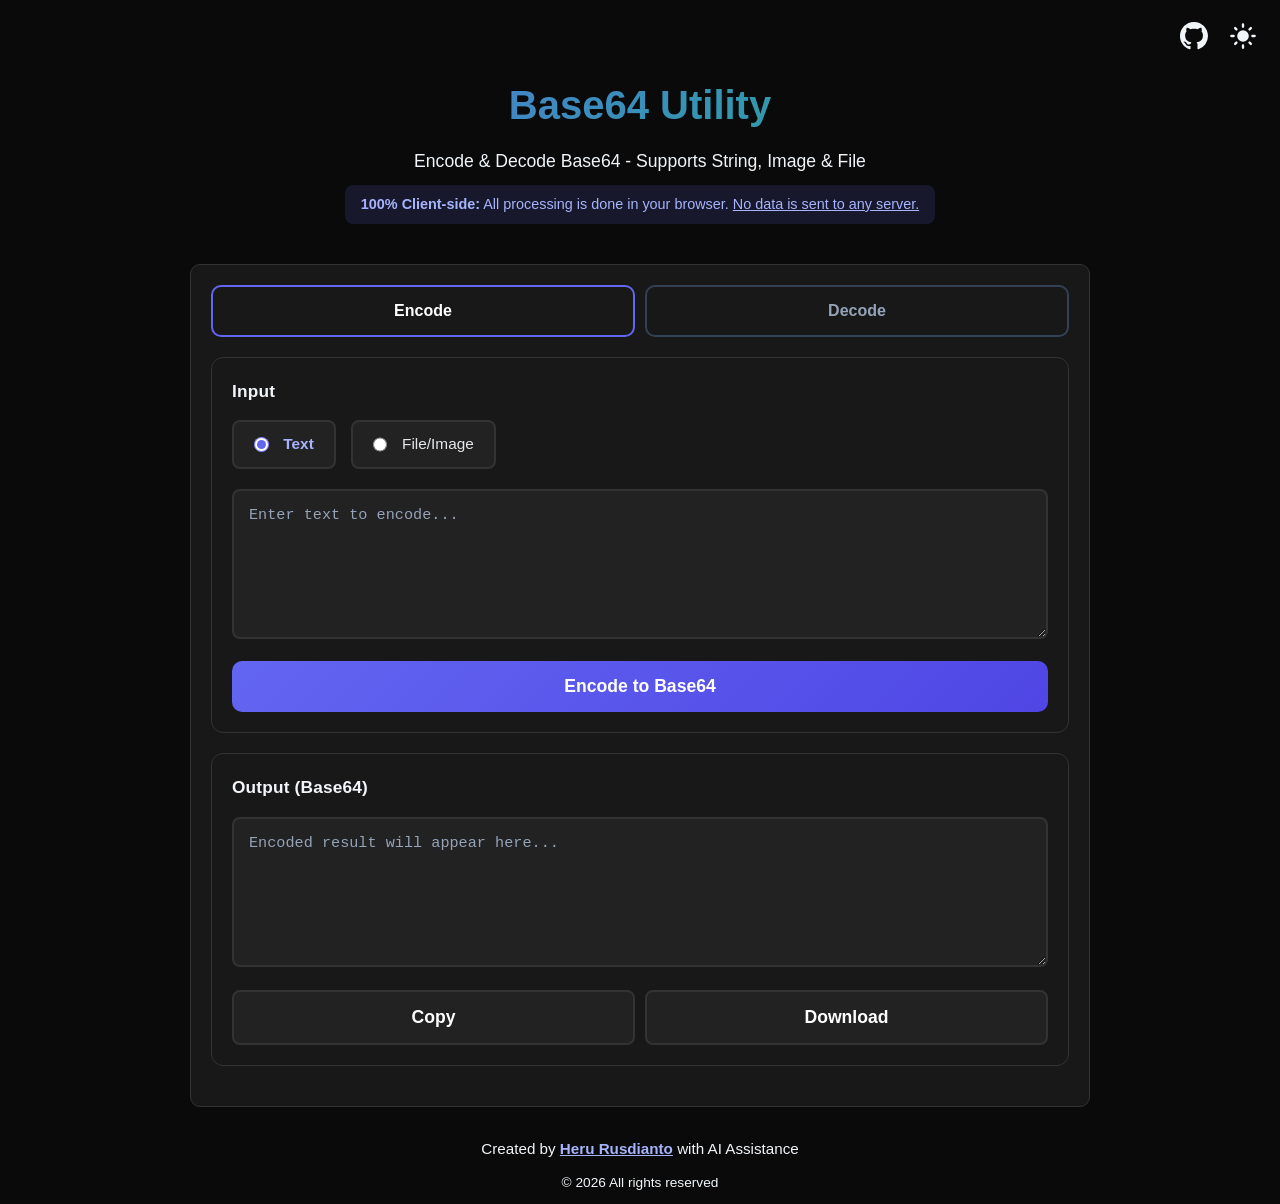
==== commit 0b7cb965: "added last input & output to local storage" ====
--- a/public/index.html
+++ b/public/index.html
@@ -200,7 +200,7 @@
     <footer>
         <p>Created by <a href="https://herusdianto.github.io/" target="_blank" rel="noopener noreferrer">Heru Rusdianto</a> with AI Assistance</p>
         <p class="copyright">
-            © <span id="currentYear"></span> All rights reserved.
+            © <span id="currentYear"></span> All rights reserved
         </p>
     </footer>
 
--- a/public/css/style.css
+++ b/public/css/style.css
@@ -312,6 +312,13 @@
     background: rgba(99, 102, 241, 0.1);
 }
 
+.file-drop-zone.dragover {
+    border-color: var(--secondary-color);
+    background: rgba(16, 185, 129, 0.12); /* subtle green tint for drop */
+    box-shadow: 0 0 0 3px rgba(16, 185, 129, 0.15);
+    transition: border-color 0.2s, background 0.2s, box-shadow 0.2s;
+}
+
 .file-drop-zone input[type="file"] {
     position: absolute;
     top: 0;
@@ -522,12 +529,12 @@
 
 .copy-btn:hover {
     border-color: var(--primary-color);
-    background: rgba(16, 185, 129, 0.1);
+    background: rgba(99, 102, 241, 0.1);
 }
 
 .download-btn:hover {
     border-color: var(--secondary-color);
-    background: rgba(99, 102, 241, 0.1);
+    background: rgba(16, 185, 129, 0.1);
 }
 
 /* Decode Output Sections */
@@ -746,7 +753,7 @@
 
 .dark-mode .copy-btn:hover {
     border-color: var(--primary-color);
-    background: #1e293b;
+    background: #333;
 }
 
 .dark-mode .download-btn:hover {
@@ -844,4 +851,3 @@
         flex: 1;
     }
 }
-
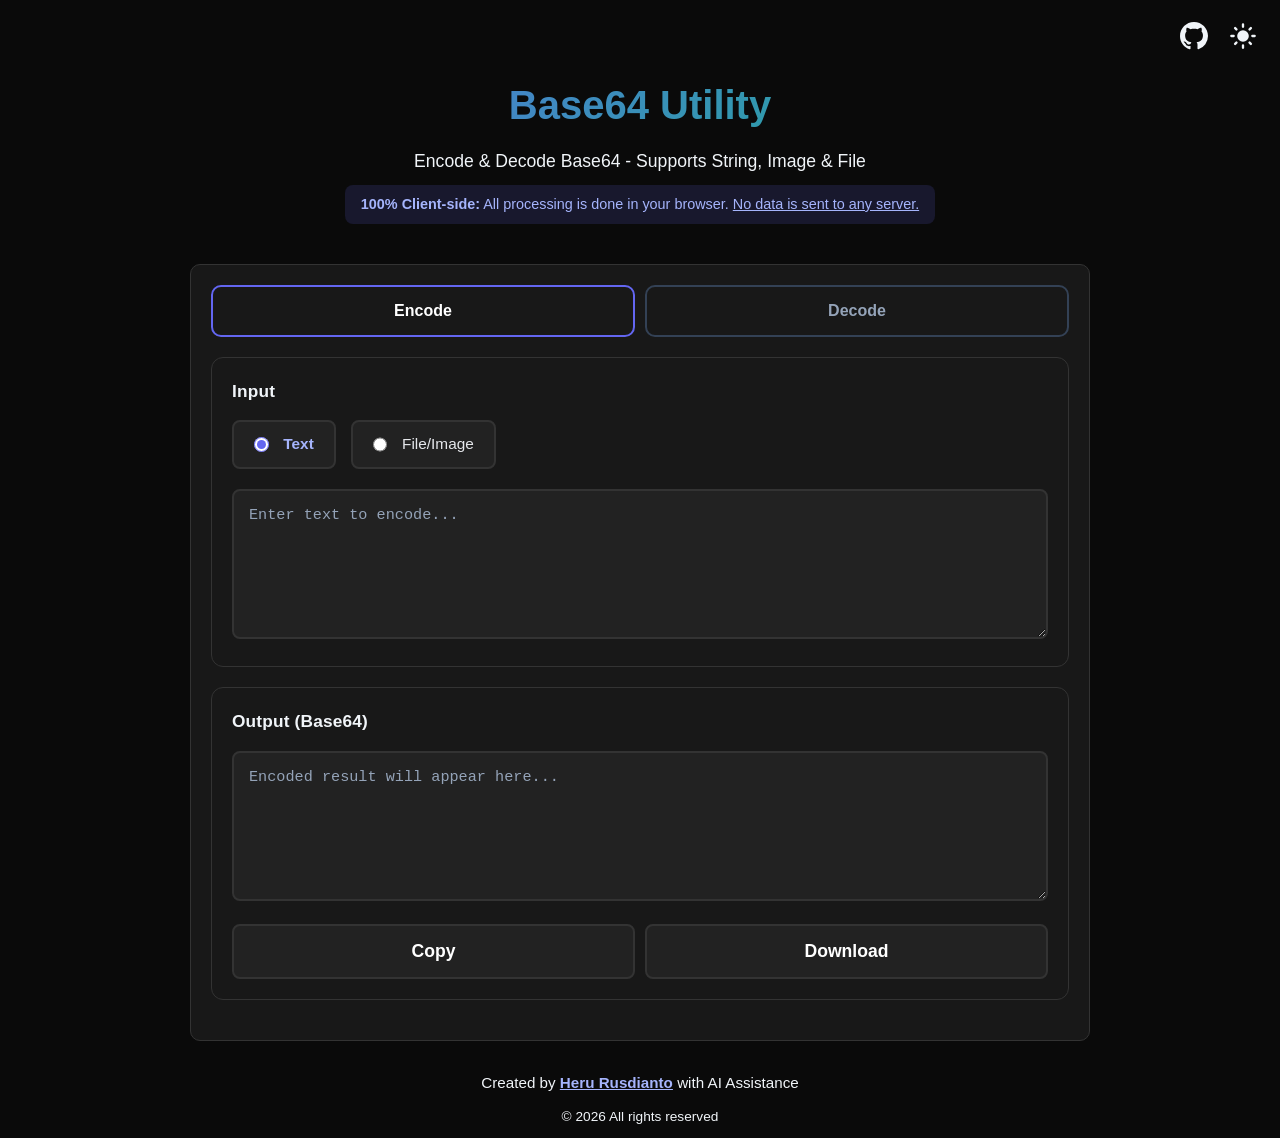
==== commit 2ee00cd0: "improved" ====
--- a/public/index.html
+++ b/public/index.html
@@ -75,7 +75,6 @@
                     <div id="encode-file-preview" class="file-preview hidden"></div>
                 </div>
 
-                <button id="encode-btn" class="action-btn">Encode to Base64</button>
             </div>
 
             <div class="output-section">
@@ -151,7 +150,6 @@
                     </div>
                 </div>
 
-                <button id="decode-btn" class="action-btn">Decode from Base64</button>
             </div>
 
             <div class="output-section">
@@ -162,7 +160,8 @@
                     <textarea id="decode-result-text" readonly placeholder="Decoded text will appear here..."></textarea>
                     <label for="decode-result-text" class="visually-hidden">Decoded text output</label>
                     <div class="output-actions">
-                        <button class="copy-btn" data-target="decode-result-text">Copy</button>
+                        <button class="btn btn-lg copy-btn" data-target="decode-result-text">Copy</button>
+                        <button class="btn btn-lg btn-secondary download-btn" data-content="decode-result-text" data-filename="decoded.txt">Download</button>
                     </div>
                 </div>
 
